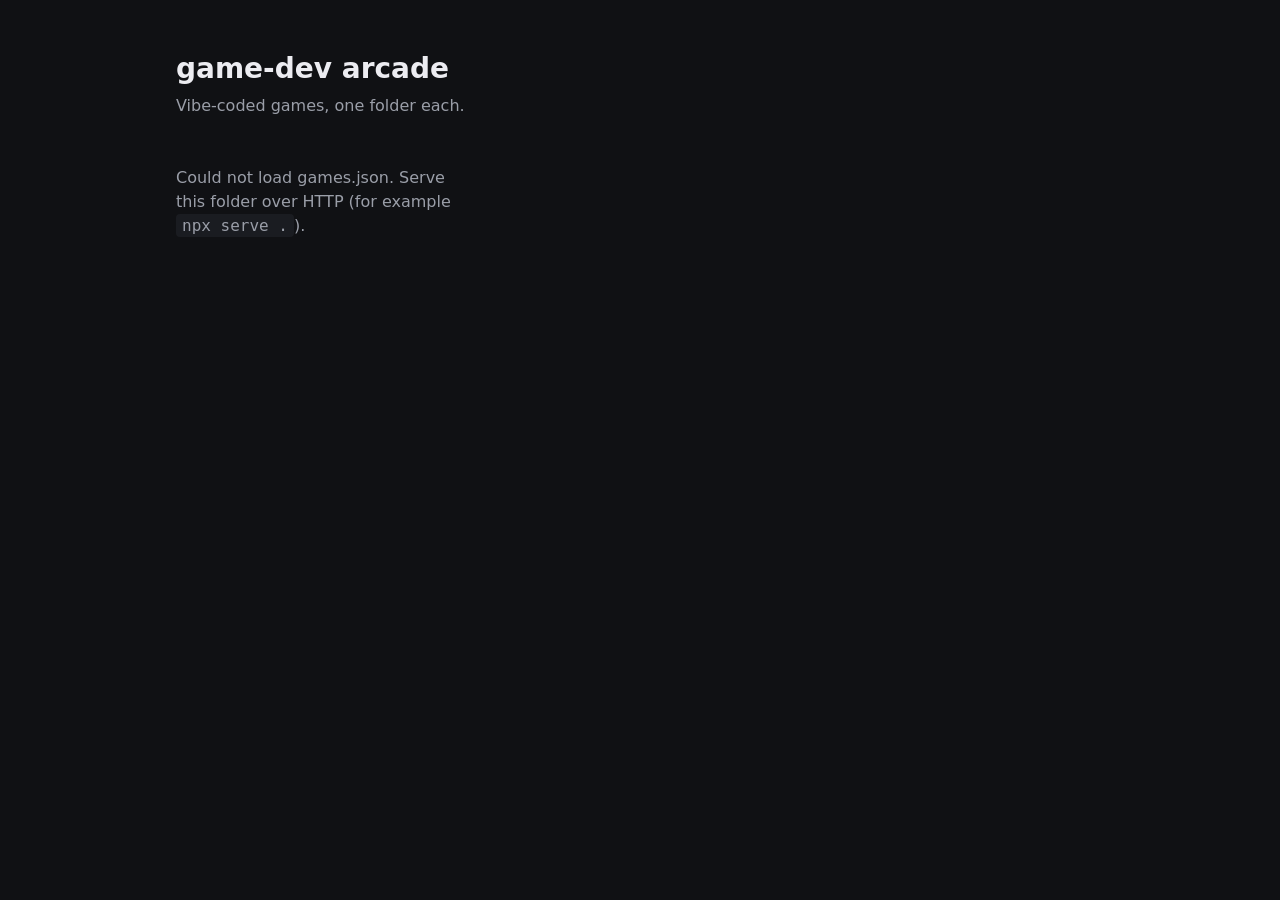
==== index.html @ 3b65182d "Scaffold mega repo: arcade page, game template, new-game script - index.html arcade lists games from" ====
<!doctype html>
<html lang="en">
<head>
  <meta charset="utf-8">
  <meta name="viewport" content="width=device-width, initial-scale=1">
  <title>game-dev arcade</title>
  <style>
    :root {
      --bg: #101114;
      --surface: #1a1c21;
      --border: #2c2f36;
      --text: #ececf1;
      --muted: #9a9ea8;
      --accent: #7dd3a8;
    }
    * { box-sizing: border-box; }
    body {
      margin: 0;
      background: var(--bg);
      color: var(--text);
      font: 16px/1.5 system-ui, -apple-system, "Segoe UI", sans-serif;
    }
    main { max-width: 960px; margin: 0 auto; padding: 48px 16px; }
    h1 { margin: 0 0 4px; font-size: 28px; }
    .sub { margin: 0 0 32px; color: var(--muted); }
    .grid {
      display: grid;
      grid-template-columns: repeat(auto-fill, minmax(240px, 1fr));
      gap: 16px;
    }
    .card {
      display: block;
      padding: 20px;
      background: var(--surface);
      border: 1px solid var(--border);
      border-radius: 10px;
      color: inherit;
      text-decoration: none;
    }
    .card:hover, .card:focus-visible { border-color: var(--accent); outline: none; }
    .card h2 { margin: 0 0 6px; font-size: 18px; }
    .card p { margin: 0 0 12px; color: var(--muted); font-size: 14px; }
    .tags { display: flex; flex-wrap: wrap; gap: 6px; }
    .tag { font-size: 12px; padding: 2px 8px; border: 1px solid var(--border); border-radius: 999px; color: var(--muted); }
    .empty { color: var(--muted); }
    code { background: var(--surface); padding: 2px 6px; border-radius: 4px; }
  </style>
</head>
<body>
  <main>
    <h1>game-dev arcade</h1>
    <p class="sub">Vibe-coded games, one folder each.</p>
    <div id="games" class="grid"></div>
  </main>
  <script>
    const root = document.getElementById('games');

    function empty(msg) {
      root.innerHTML = '';
      const p = document.createElement('p');
      p.className = 'empty';
      p.innerHTML = msg;
      root.appendChild(p);
    }

    fetch('games.json')
      .then(r => r.json())
      .then(games => {
        if (!games.length) {
          empty('No games yet. Run <code>node scripts/new-game.mjs my-game "My Game"</code> to add one.');
          return;
        }
        for (const g of games) {
          const a = document.createElement('a');
          a.className = 'card';
          a.href = `games/${g.slug}/`;
          const h = document.createElement('h2');
          h.textContent = g.title;
          const p = document.createElement('p');
          p.textContent = g.description || '';
          const tags = document.createElement('div');
          tags.className = 'tags';
          for (const t of g.tags || []) {
            const s = document.createElement('span');
            s.className = 'tag';
            s.textContent = t;
            tags.appendChild(s);
          }
          a.append(h, p, tags);
          root.appendChild(a);
        }
      })
      .catch(() => empty('Could not load games.json. Serve this folder over HTTP (for example <code>npx serve .</code>).'));
  </script>
</body>
</html>
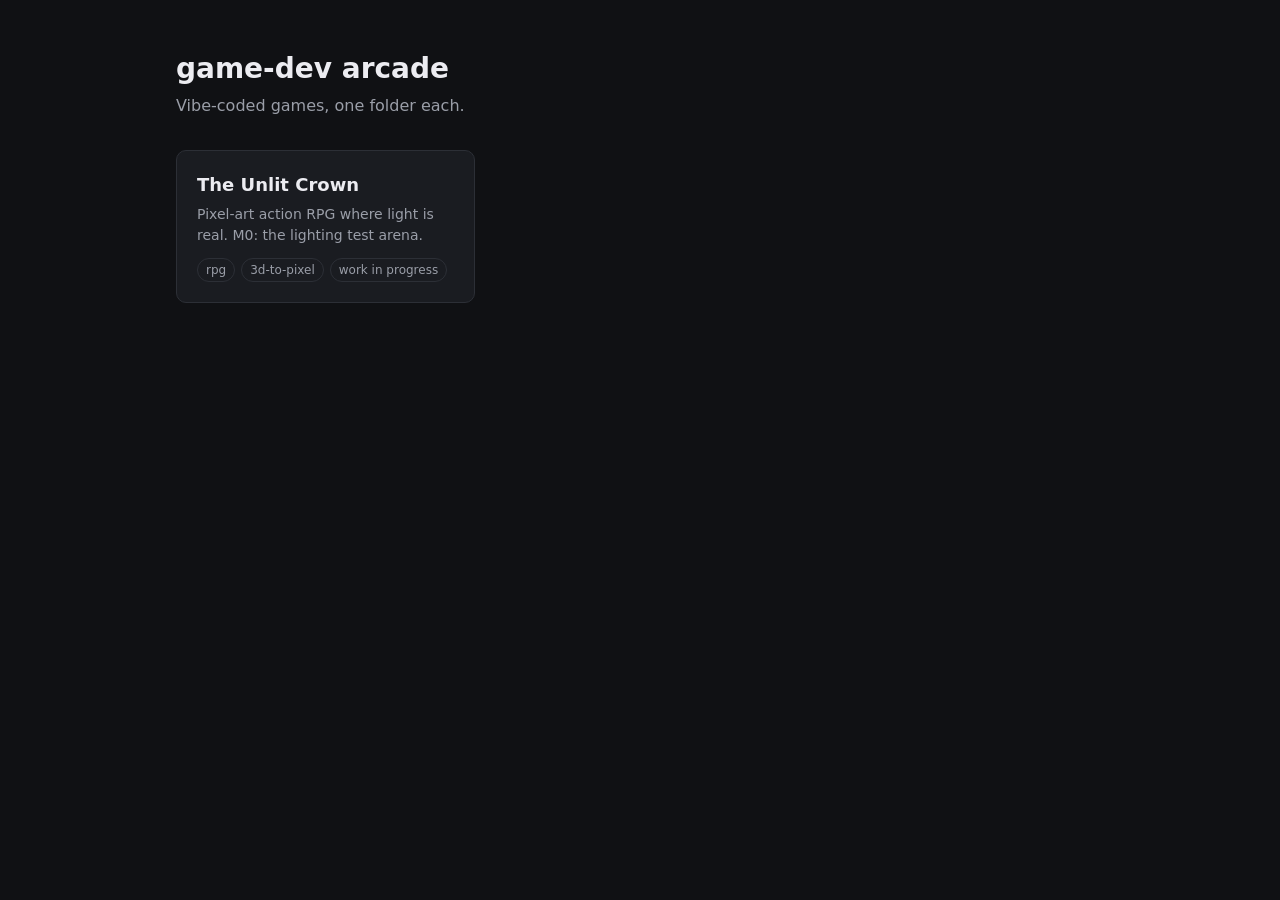
==== commit 4b59c006: "Add The Unlit Crown: design docs and M0 lighting-test arena - Design docs: campaign plan, art direct" ====
--- a/index.html
+++ b/index.html
@@ -63,7 +63,7 @@
       root.appendChild(p);
     }
 
-    fetch('games.json')
+    fetch('games.json', { cache: 'no-cache' })
       .then(r => r.json())
       .then(games => {
         if (!games.length) {
